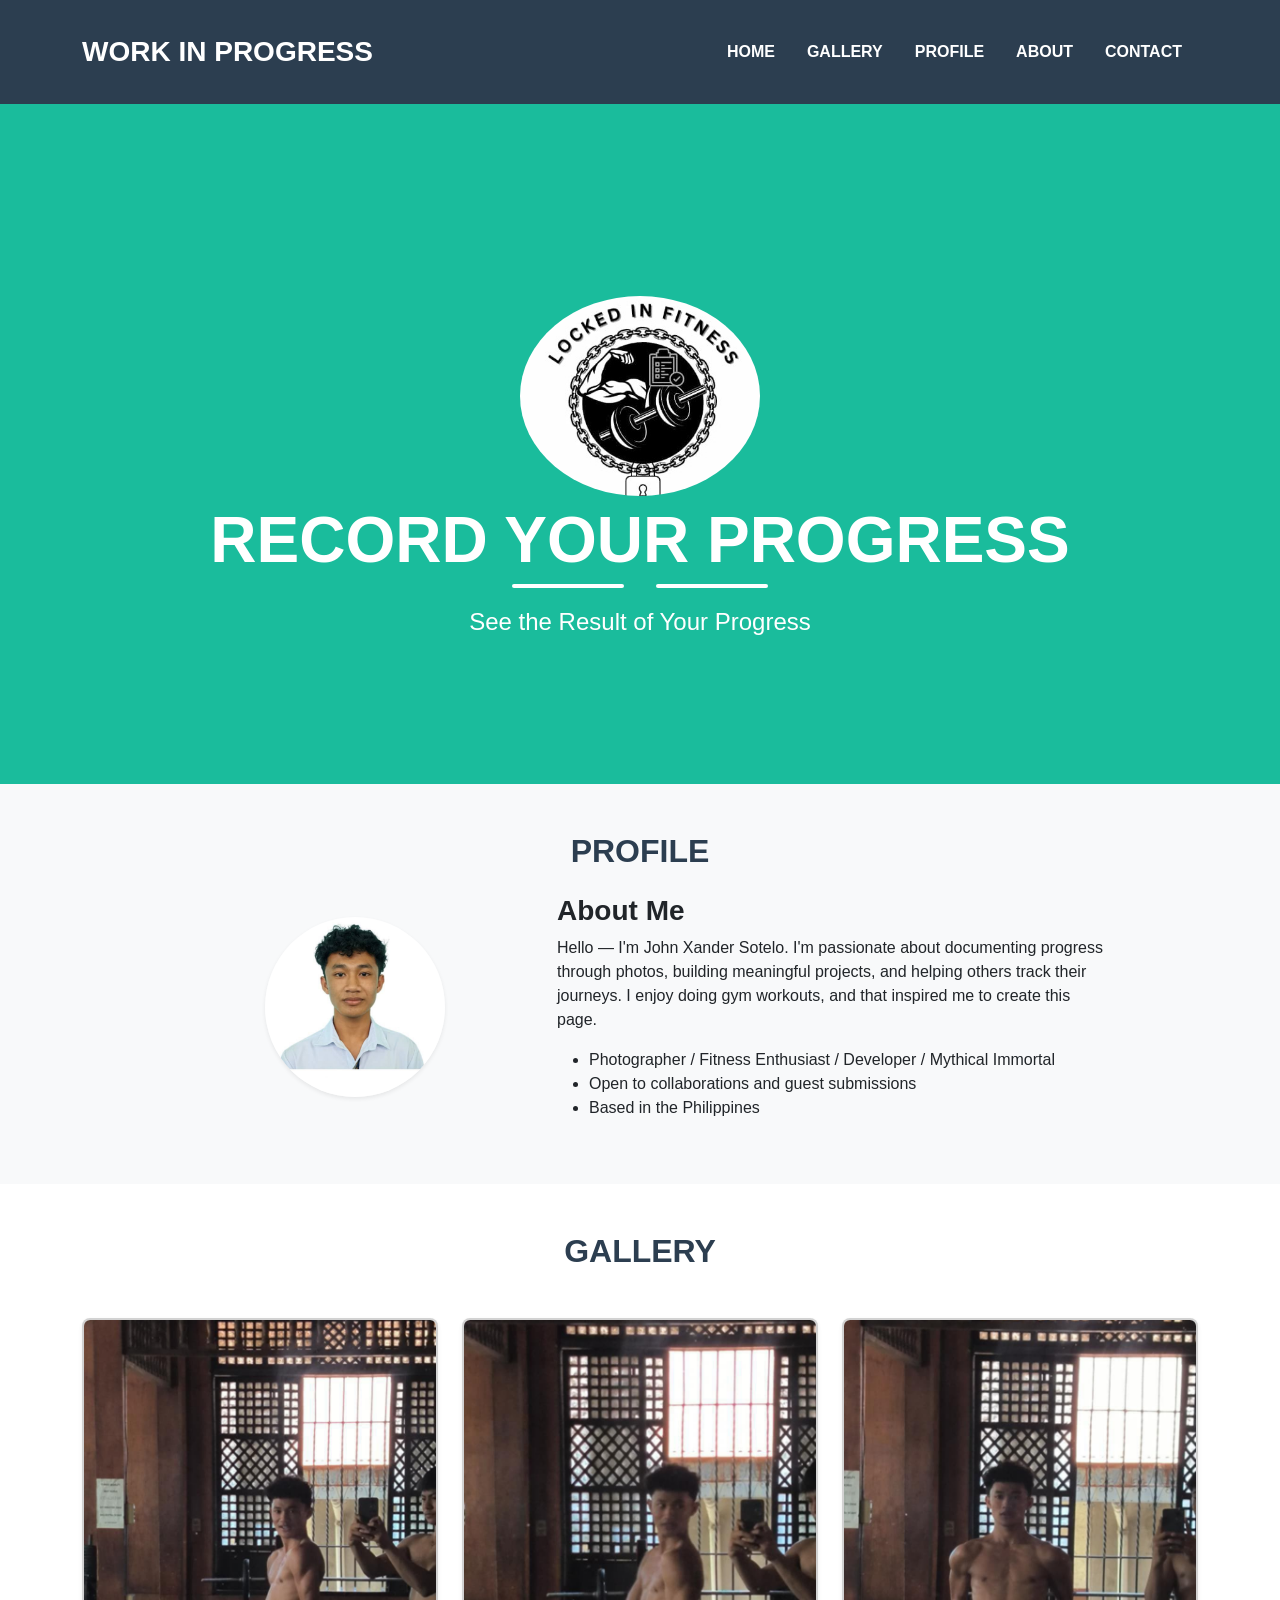
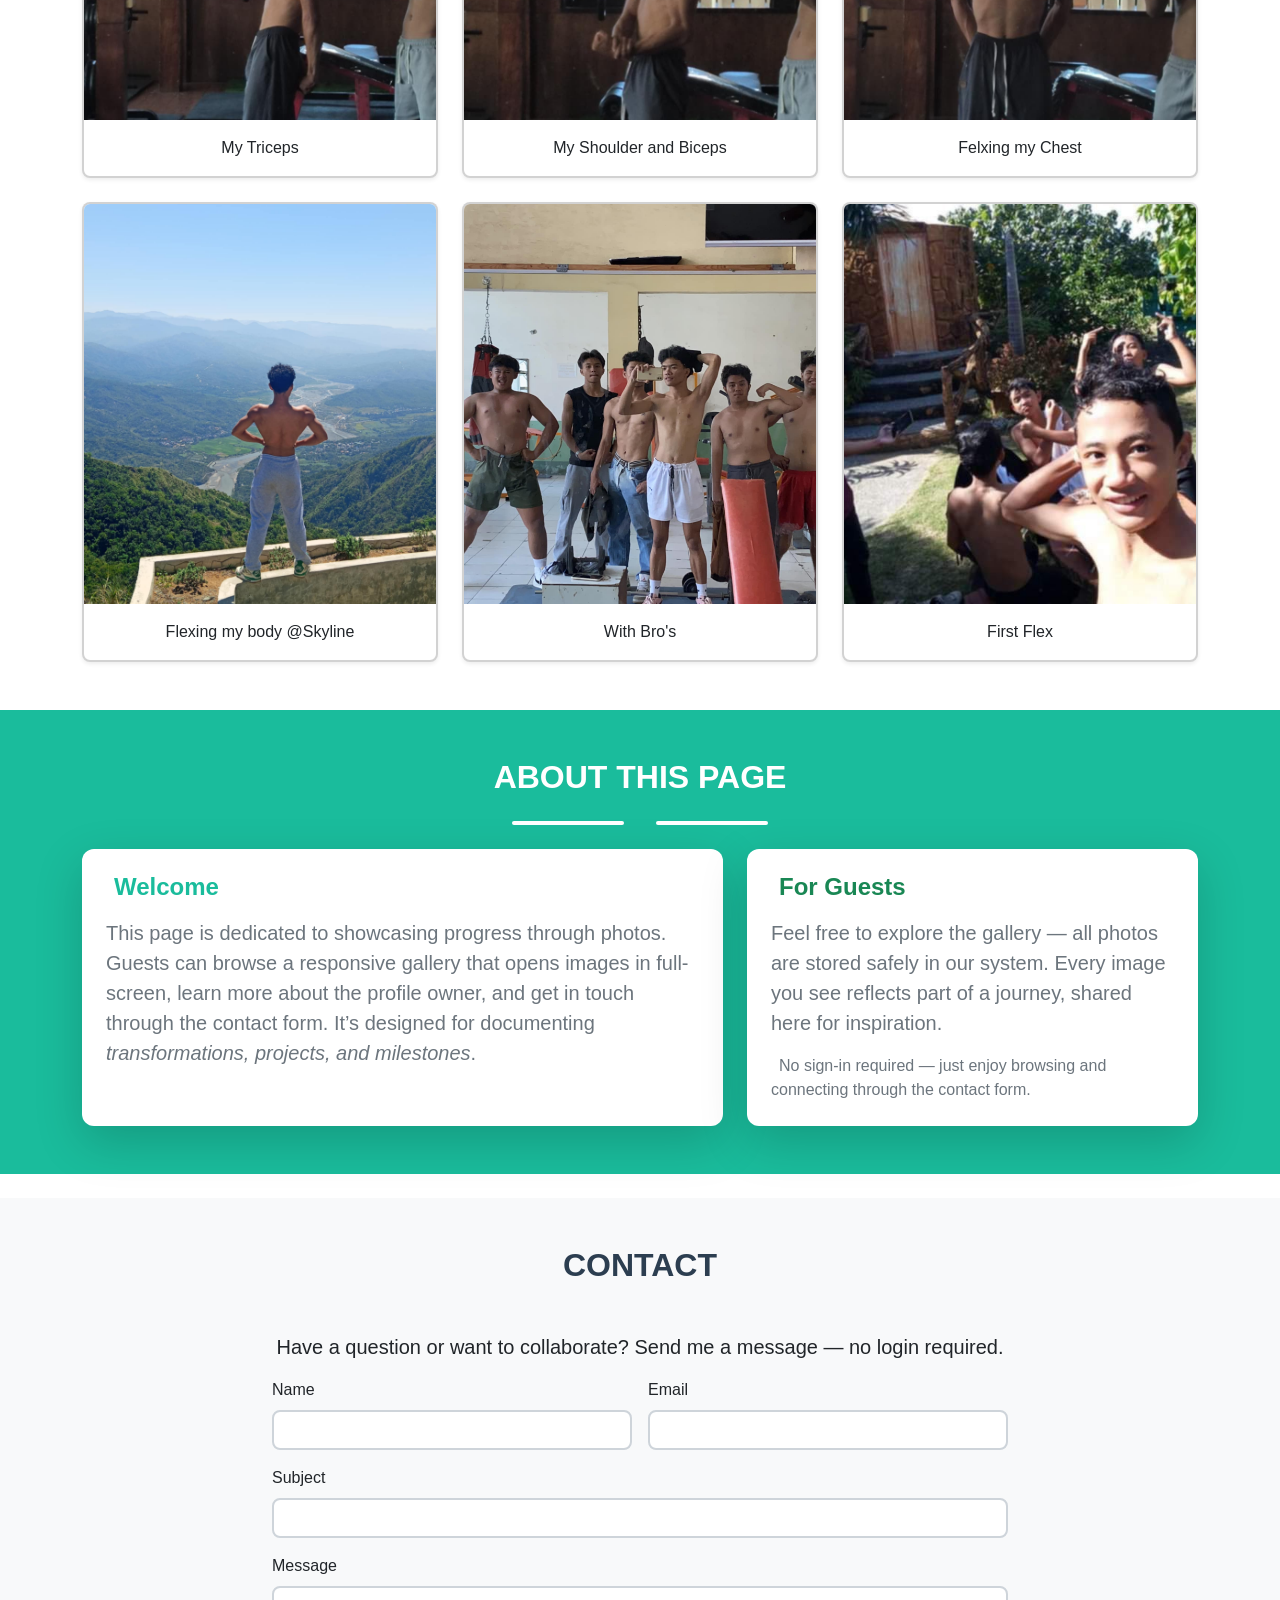
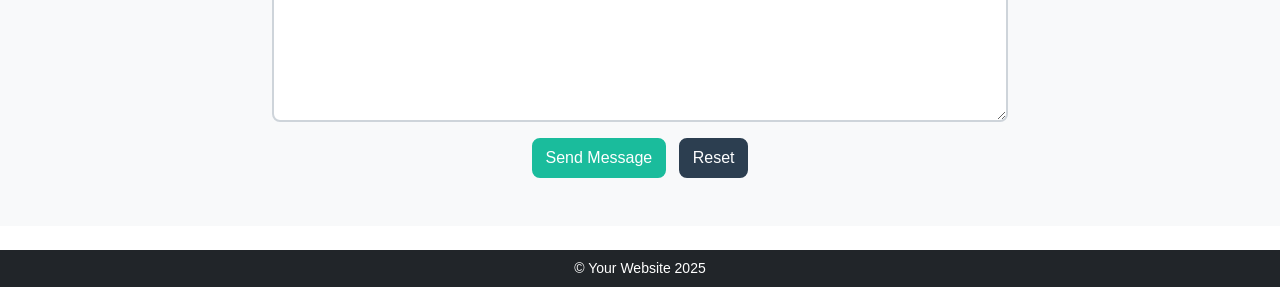
==== index.html @ dc5b706c "Add files via upload" ====
<!DOCTYPE html>
<html lang="en">
<head>
  <meta charset="utf-8" />
  <meta name="viewport" content="width=device-width, initial-scale=1" />
  <title>Freelancer - Home</title>
  
  <style>
    .photo-img {
      height: 400px;      
      object-fit: cover;  
      cursor: pointer;
    }
    .masthead-avatar {
      width: 200px;      
      height: 200px;     
      object-fit: cover; 
      border-radius: 50%; 
    }
    .profile-avatar {
      width: 180px;
      height: 180px;
      object-fit: cover;
      border-radius: 50%;
    }
    .gallery-card { cursor: pointer; }
  </style>

  <!-- Bootstrap 5 CSS -->
  <link href="https://cdn.jsdelivr.net/npm/bootstrap@5.3.3/dist/css/bootstrap.min.css" rel="stylesheet">
  <link href="css/styles.css" rel="stylesheet" />
</head>
<body id="page-top">

  <!-- Navigation -->
  <nav class="navbar navbar-expand-lg bg-secondary text-uppercase fixed-top" id="mainNav">
    <div class="container">
      <a class="navbar-brand" href="#page-top">Work In Progress</a>
      <button class="navbar-toggler text-uppercase font-weight-bold bg-primary text-white rounded" 
              type="button" data-bs-toggle="collapse" data-bs-target="#navbarResponsive" 
              aria-controls="navbarResponsive" aria-expanded="false" aria-label="Toggle navigation">
        Menu
        <i class="fas fa-bars"></i>
      </button>
      <div class="collapse navbar-collapse" id="navbarResponsive">
        <ul class="navbar-nav ms-auto">
          <li class="nav-item"><a class="nav-link py-3 px-0 px-lg-3 rounded" href="#page-top">Home</a></li>
          <li class="nav-item"><a class="nav-link py-3 px-0 px-lg-3 rounded" href="#gallery">Gallery</a></li>
          <li class="nav-item"><a class="nav-link py-3 px-0 px-lg-3 rounded" href="#profile">Profile</a></li>
          <li class="nav-item"><a class="nav-link py-3 px-0 px-lg-3 rounded" href="#about">About</a></li>
          <li class="nav-item"><a class="nav-link py-3 px-0 px-lg-3 rounded" href="#contact">Contact</a></li>

        </ul>
      </div>
    </div>
  </nav>

  <br><br>

  <!-- Masthead -->
  <header class="masthead bg-primary text-white text-center">
    <div class="container d-flex align-items-center flex-column py-5">
      <img class="masthead-avatar mb-3 rounded-circle" src="assets/img/p6.jpg" alt="Profile Image" />
      <h1 class="masthead-heading text-uppercase mb-0">Record Your Progress</h1>
      <div class="divider-custom divider-light my-3">
        <div class="divider-custom-line"></div>
        <div class="divider-custom-icon"><i class="fas fa-star"></i></div>
        <div class="divider-custom-line"></div>
      </div>
      <p class="masthead-subheading font-weight-light mb-0">See the Result of Your Progress</p>
    </div>
  </header>

  <!-- Profile Section -->
  <section id="profile" class="page-section bg-light py-5">
    <div class="container">
      <h2 class="text-center text-uppercase text-secondary mb-4">Profile</h2>
      <div class="row align-items-center justify-content-center">
        <div class="col-md-4 text-center">
          <img src="assets/img/p9.jpg" alt="My Photo" class="profile-avatar shadow-sm mb-3">
        </div>
        <div class="col-md-6">
          <h3>About Me</h3>
          <p>Hello — I'm John Xander Sotelo. I'm passionate about documenting progress through photos, building meaningful projects, and helping others track their journeys. I enjoy doing gym workouts, and that inspired me to create this page.</p>
          <ul>
            <li>Photographer / Fitness Enthusiast / Developer / Mythical Immortal</li>
            <li>Open to collaborations and guest submissions</li>
            <li>Based in the Philippines</li>
          </ul>
        </div>
      </div>
    </div>
  </section>

  <!-- Gallery Section -->
  <section id="gallery" class="page-section bg-white py-5">
    <div class="container">
      <h2 class="text-center text-uppercase text-secondary mb-5">Gallery</h2>
      <div class="row g-4">

        <!-- Gallery items: when clicked they open the modal full-screen -->
        <div class="col-md-4">
          <div class="card shadow-sm gallery-card">
            <img src="assets/img/p1.jpg" class="card-img-top photo-img gallery-img" alt="Photo 1" data-bs-src="assets/img/p1.jpg" data-bs-caption="Photo 1 description">
            <div class="card-body text-center">
              <p class="card-text">My Triceps</p>
            </div>
          </div>
        </div>

        <div class="col-md-4">
          <div class="card shadow-sm gallery-card">
            <img src="assets/img/p2.jpg" class="card-img-top photo-img gallery-img" alt="Photo 2" data-bs-src="assets/img/p2.jpg" data-bs-caption="Photo 2 description">
            <div class="card-body text-center">
              <p class="card-text">My Shoulder and Biceps</p>
            </div>
          </div>
        </div>

        <div class="col-md-4">
          <div class="card shadow-sm gallery-card">
            <img src="assets/img/p3.jpg" class="card-img-top photo-img gallery-img" alt="Photo 3" data-bs-src="assets/img/p3.jpg" data-bs-caption="Photo 3 description">
            <div class="card-body text-center">
              <p class="card-text">Felxing my Chest</p>
            </div>
          </div>
        </div>

        <!-- extra placeholders (optional) -->
        <div class="col-md-4">
          <div class="card shadow-sm gallery-card">
            <img src="assets/img/p7.jpg" class="card-img-top photo-img gallery-img" alt="Photo 4" data-bs-src="assets/img/p4.jpg" data-bs-caption="Photo 4 description">
            <div class="card-body text-center">
              <p class="card-text">Flexing my body @Skyline</p>
            </div>
          </div>
        </div>

        <div class="col-md-4">
          <div class="card shadow-sm gallery-card">
            <img src="assets/img/p10.jpg" class="card-img-top photo-img gallery-img" alt="Photo 5" data-bs-src="assets/img/p5.jpg" data-bs-caption="Photo 5 description">
            <div class="card-body text-center">
              <p class="card-text">With Bro's</p>
            </div>
          </div>
        </div>

        <div class="col-md-4">
          <div class="card shadow-sm gallery-card">
            <img src="assets/img/p11.jpg" class="card-img-top photo-img gallery-img" alt="Photo 6" data-bs-src="assets/img/p6.jpg" data-bs-caption="Photo 6 description">
            <div class="card-body text-center">
              <p class="card-text">First Flex</p>
            </div>
          </div>
        </div>

      </div>
    </div>
  </section>

  <!-- Fullscreen Modal for gallery images -->
  <div class="modal fade" id="photoModal" tabindex="-1" aria-hidden="true">
    <div class="modal-dialog modal-fullscreen">
      <div class="modal-content bg-dark text-white border-0">
        <div class="modal-body p-0 d-flex justify-content-center align-items-center position-relative">
          <button type="button" class="btn-close btn-close-white position-absolute top-0 end-0 m-3" data-bs-dismiss="modal" aria-label="Close"></button>
          <img id="modalImage" src="" class="img-fluid" alt="Full image" style="max-height:95vh;">
          <div id="modalCaption" class="position-absolute bottom-0 start-0 p-3">
            <small></small>
          </div>
        </div>
      </div>
    </div>
  </div>

  <!-- About Section (about the page) -->
  <section id="about" class="page-section bg-primary text-white mb-0 py-5">
  <div class="container">
    <!-- Section Heading -->
    <h2 class="text-center text-uppercase text-white">About This Page</h2>
    <div class="divider-custom divider-light my-4">
      <div class="divider-custom-line"></div>
      <div class="divider-custom-icon"><i class="fas fa-star"></i></div>
      <div class="divider-custom-line"></div>
    </div>

    <!-- Content Row -->
    <div class="row g-4">
      <!-- Overview Card -->
      <div class="col-lg-7">
        <div class="card shadow-lg border-0 rounded-3 h-100 text-dark">
          <div class="card-body p-4">
            <h4 class="card-title text-primary mb-3">
              <i class="fas fa-info-circle me-2"></i> Welcome
            </h4>
            <p class="lead text-muted">
              This page is dedicated to <strong>showcasing progress</strong> through photos. 
              Guests can browse a responsive gallery that opens images in full-screen, 
              learn more about the profile owner, and get in touch through the contact form. 
              It’s designed for documenting <em>transformations, projects, and milestones</em>.
            </p>
          </div>
        </div>
      </div>

      <!-- Guest Info Card -->
      <div class="col-lg-5">
        <div class="card shadow-lg border-0 rounded-3 h-100 text-dark">
          <div class="card-body p-4">
            <h4 class="card-title text-success mb-3">
              <i class="fas fa-users me-2"></i> For Guests
            </h4>
            <p class="lead text-muted">
              Feel free to explore the gallery — all photos are stored safely in our system. 
              Every image you see reflects part of a journey, shared here for inspiration. 
            </p>
            <p class="text-muted mb-0">
              <i class="fas fa-handshake text-warning me-2"></i> 
              No sign-in required — just enjoy browsing and connecting through the contact form.
            </p>
          </div>
        </div>
      </div>
    </div>
  </div>
</section>


  <br>

  <!-- Contact Section -->
  <section id="contact" class="page-section bg-light py-5">
    <div class="container">
      <h2 class="text-center text-uppercase text-secondary mb-5">Contact</h2>
      <div class="row justify-content-center">
        <div class="col-lg-8">
          <p class="lead text-center">Have a question or want to collaborate? Send me a message — no login required.</p>

          <!-- Contact form (guest) -->
          <form id="contactForm" novalidate>
            <div class="row g-3">
              <div class="col-md-6">
                <label for="name" class="form-label">Name</label>
                <input type="text" class="form-control" id="name" required>
                <div class="invalid-feedback">Please enter your name.</div>
              </div>
              <div class="col-md-6">
                <label for="email" class="form-label">Email</label>
                <input type="email" class="form-control" id="email" required>
                <div class="invalid-feedback">Please enter a valid email.</div>
              </div>
              <div class="col-12">
                <label for="subject" class="form-label">Subject</label>
                <input type="text" class="form-control" id="subject" required>
                <div class="invalid-feedback">Please enter a subject.</div>
              </div>
              <div class="col-12">
                <label for="message" class="form-label">Message</label>
                <textarea class="form-control" id="message" rows="5" required></textarea>
                <div class="invalid-feedback">Please enter your message.</div>
              </div>
              <div class="col-12 text-center">
                <button class="btn btn-primary" type="submit">Send Message</button>
                <button class="btn btn-secondary ms-2" type="reset">Reset</button>
              </div>
            </div>
          </form>

          <div id="contactAlert" class="alert alert-success mt-4 d-none" role="alert">
            Thank you! Your message has been received.
          </div>

        </div>
      </div>
    </div>
  </section>

  <br>
  <!-- Footer -->
  <footer class="footer text-center bg-dark text-white py-2">
    <div class="container">
      <p class="mb-0" style="font-size: 14px;">© Your Website 2025</p>
    </div>
  </footer>

  <!-- Bootstrap JS -->
  <script src="https://cdn.jsdelivr.net/npm/bootstrap@5.3.3/dist/js/bootstrap.bundle.min.js"></script>

  <script>
    // Gallery modal: when an image is clicked, set the modal image and caption then show modal
    document.querySelectorAll('.gallery-img').forEach(img => {
      img.addEventListener('click', (e) => {
        const src = e.currentTarget.dataset.bsSrc || e.currentTarget.src;
        const caption = e.currentTarget.dataset.bsCaption || e.currentTarget.alt || '';
        const modalImage = document.getElementById('modalImage');
        const modalCaption = document.getElementById('modalCaption');
        modalImage.src = src;
        modalCaption.innerHTML = '<small>' + caption + '</small>';
        const modalEl = document.getElementById('photoModal');
        const modal = bootstrap.Modal.getOrCreateInstance(modalEl);
        modal.show();
      });
    });

    // Contact form: client-side validation + fake submit (replace with real endpoint if you have one)
    (function() {
      const form = document.getElementById('contactForm');
      const alertBox = document.getElementById('contactAlert');

      form.addEventListener('submit', function(e) {
        e.preventDefault();
        if (!form.checkValidity()) {
          form.classList.add('was-validated');
          return;
        }

        // Here you would normally send the form to your server (fetch/XHR) or a third-party form service.
        // For now we'll just show a success message and reset the form.
        alertBox.classList.remove('d-none');
        alertBox.textContent = 'Thank you! Your message has been received. I will get back to you soon.';
        form.reset();
        form.classList.remove('was-validated');
      }, false);
    })();
  </script>

</body>
</html>
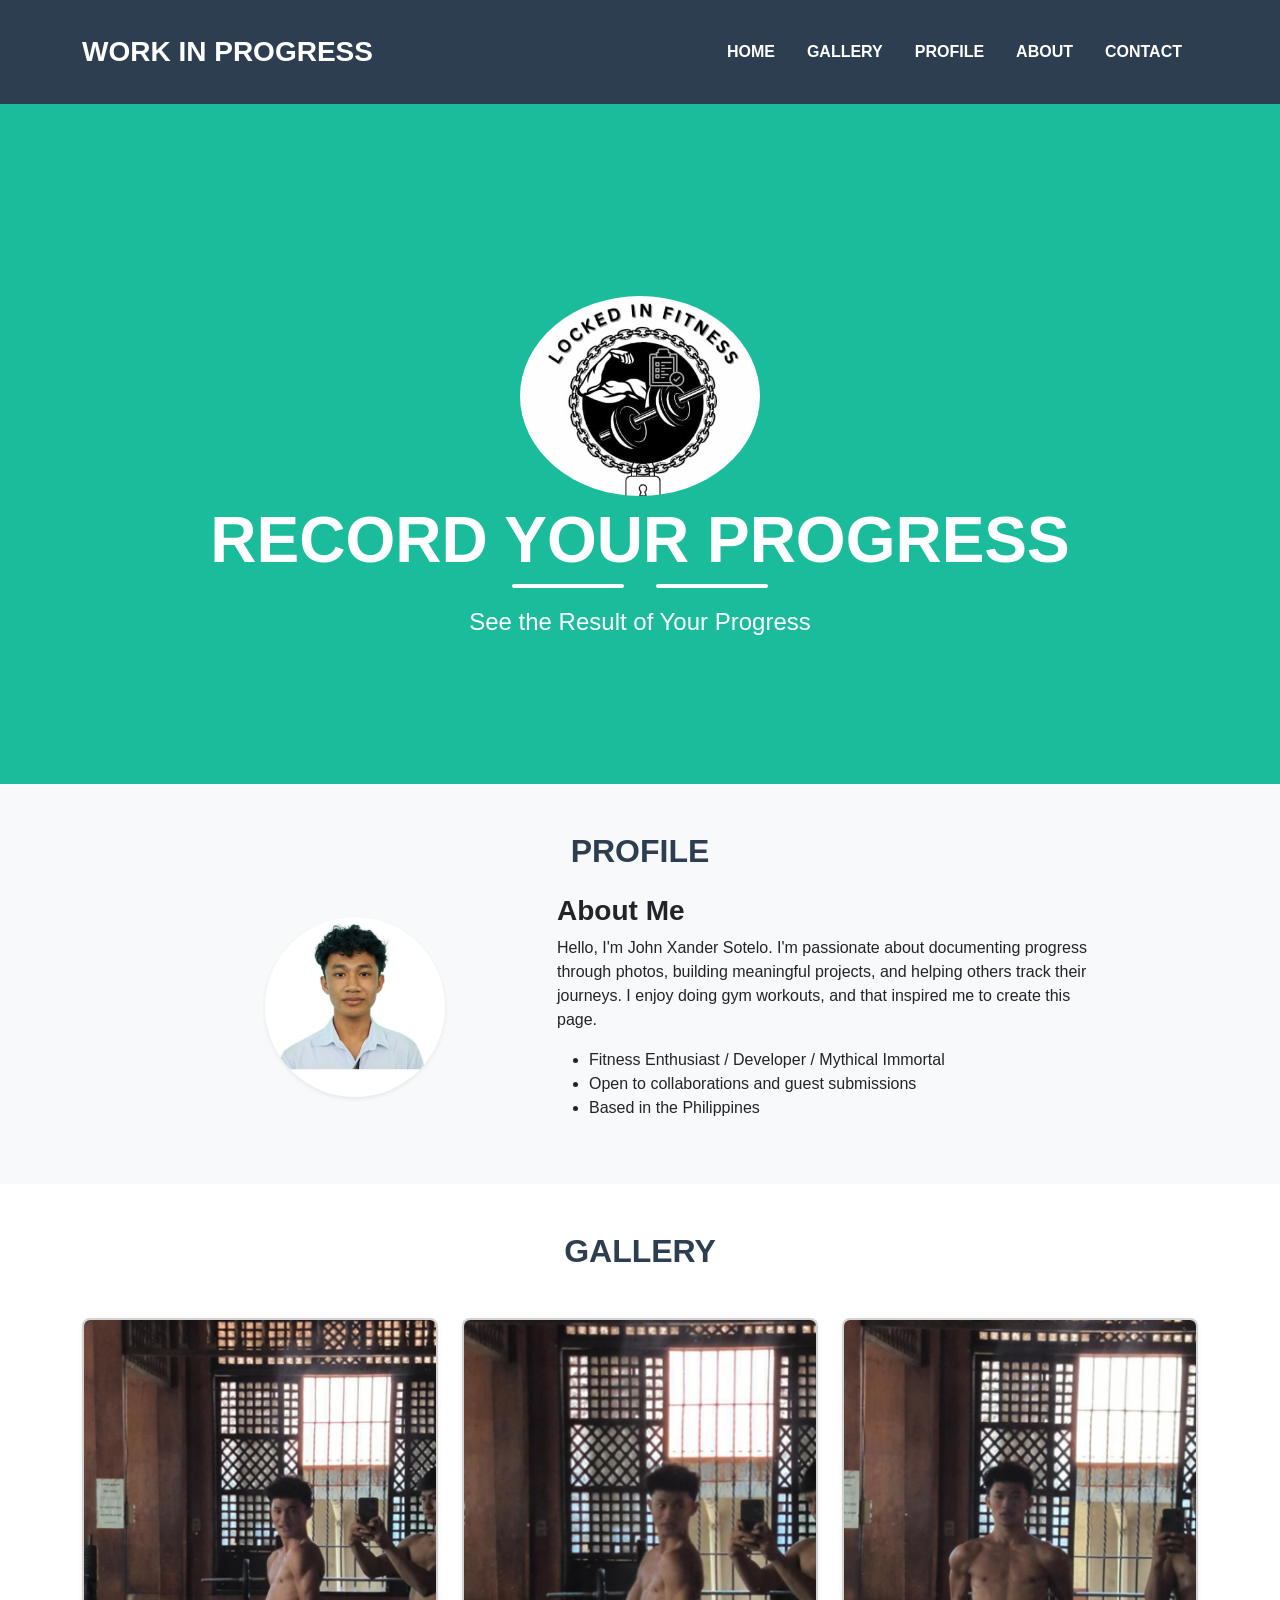
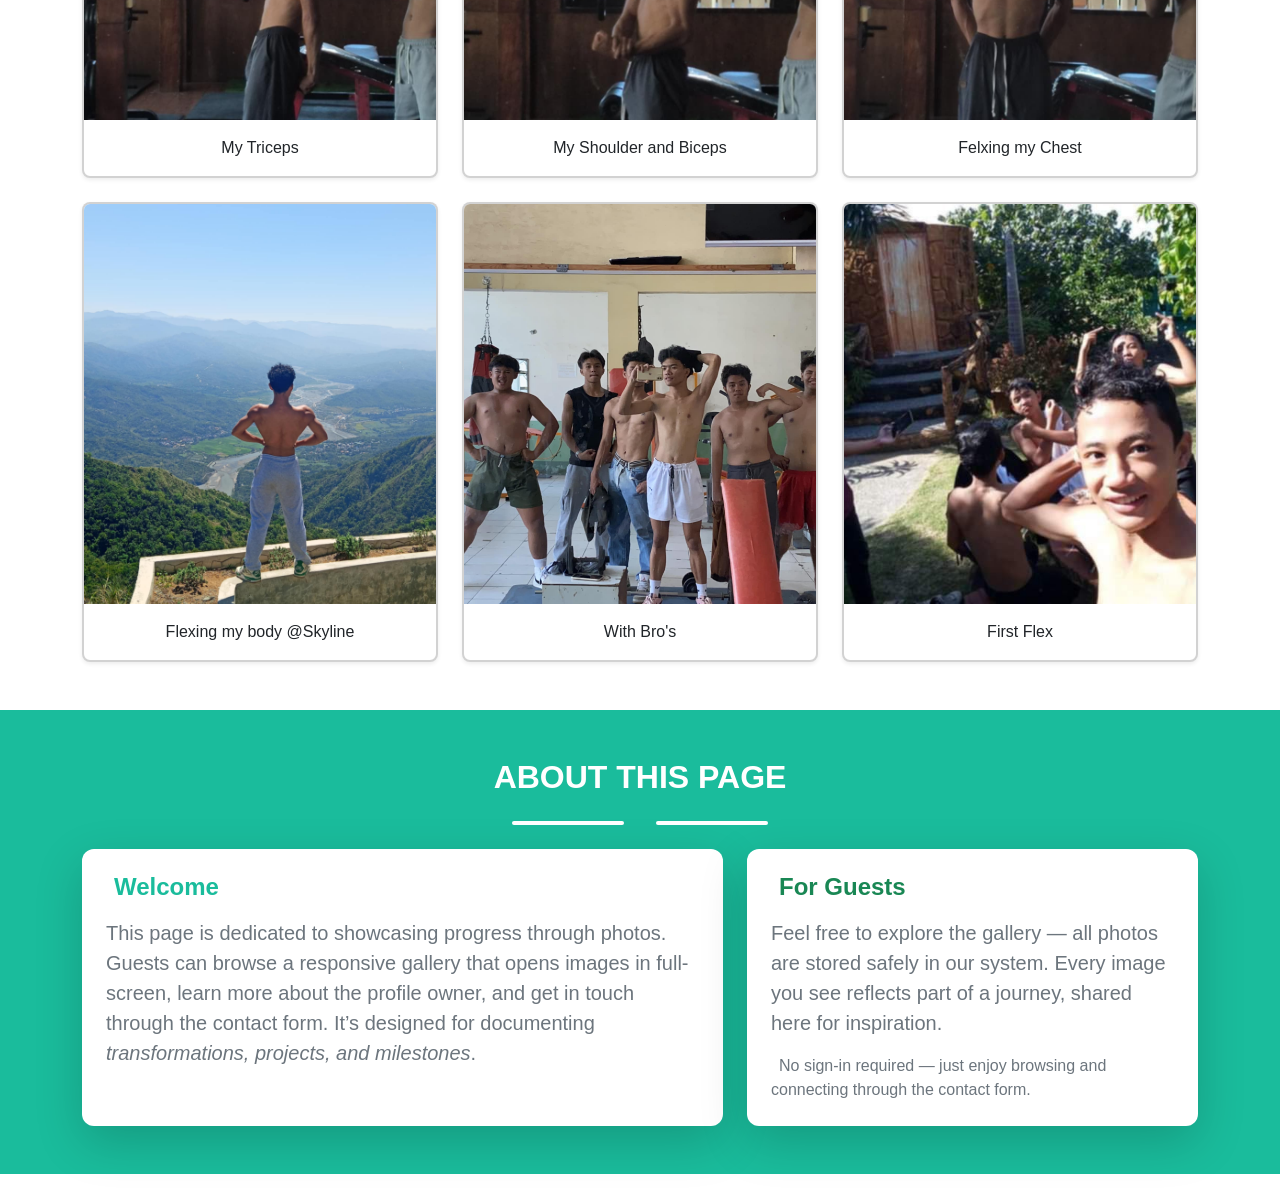
==== commit c237dd60: "Update index.html" ====
--- a/index.html
+++ b/index.html
@@ -81,9 +81,9 @@
         </div>
         <div class="col-md-6">
           <h3>About Me</h3>
-          <p>Hello — I'm John Xander Sotelo. I'm passionate about documenting progress through photos, building meaningful projects, and helping others track their journeys. I enjoy doing gym workouts, and that inspired me to create this page.</p>
+          <p>Hello, I'm John Xander Sotelo. I'm passionate about documenting progress through photos, building meaningful projects, and helping others track their journeys. I enjoy doing gym workouts, and that inspired me to create this page.</p>
           <ul>
-            <li>Photographer / Fitness Enthusiast / Developer / Mythical Immortal</li>
+            <li>Fitness Enthusiast / Developer / Mythical Immortal</li>
             <li>Open to collaborations and guest submissions</li>
             <li>Based in the Philippines</li>
           </ul>
@@ -229,100 +229,7 @@
   <br>
 
   <!-- Contact Section -->
-  <section id="contact" class="page-section bg-light py-5">
-    <div class="container">
-      <h2 class="text-center text-uppercase text-secondary mb-5">Contact</h2>
-      <div class="row justify-content-center">
-        <div class="col-lg-8">
-          <p class="lead text-center">Have a question or want to collaborate? Send me a message — no login required.</p>
-
-          <!-- Contact form (guest) -->
-          <form id="contactForm" novalidate>
-            <div class="row g-3">
-              <div class="col-md-6">
-                <label for="name" class="form-label">Name</label>
-                <input type="text" class="form-control" id="name" required>
-                <div class="invalid-feedback">Please enter your name.</div>
-              </div>
-              <div class="col-md-6">
-                <label for="email" class="form-label">Email</label>
-                <input type="email" class="form-control" id="email" required>
-                <div class="invalid-feedback">Please enter a valid email.</div>
-              </div>
-              <div class="col-12">
-                <label for="subject" class="form-label">Subject</label>
-                <input type="text" class="form-control" id="subject" required>
-                <div class="invalid-feedback">Please enter a subject.</div>
-              </div>
-              <div class="col-12">
-                <label for="message" class="form-label">Message</label>
-                <textarea class="form-control" id="message" rows="5" required></textarea>
-                <div class="invalid-feedback">Please enter your message.</div>
-              </div>
-              <div class="col-12 text-center">
-                <button class="btn btn-primary" type="submit">Send Message</button>
-                <button class="btn btn-secondary ms-2" type="reset">Reset</button>
-              </div>
-            </div>
-          </form>
-
-          <div id="contactAlert" class="alert alert-success mt-4 d-none" role="alert">
-            Thank you! Your message has been received.
-          </div>
-
-        </div>
-      </div>
-    </div>
-  </section>
-
-  <br>
-  <!-- Footer -->
-  <footer class="footer text-center bg-dark text-white py-2">
-    <div class="container">
-      <p class="mb-0" style="font-size: 14px;">© Your Website 2025</p>
-    </div>
-  </footer>
-
-  <!-- Bootstrap JS -->
-  <script src="https://cdn.jsdelivr.net/npm/bootstrap@5.3.3/dist/js/bootstrap.bundle.min.js"></script>
-
-  <script>
-    // Gallery modal: when an image is clicked, set the modal image and caption then show modal
-    document.querySelectorAll('.gallery-img').forEach(img => {
-      img.addEventListener('click', (e) => {
-        const src = e.currentTarget.dataset.bsSrc || e.currentTarget.src;
-        const caption = e.currentTarget.dataset.bsCaption || e.currentTarget.alt || '';
-        const modalImage = document.getElementById('modalImage');
-        const modalCaption = document.getElementById('modalCaption');
-        modalImage.src = src;
-        modalCaption.innerHTML = '<small>' + caption + '</small>';
-        const modalEl = document.getElementById('photoModal');
-        const modal = bootstrap.Modal.getOrCreateInstance(modalEl);
-        modal.show();
-      });
-    });
-
-    // Contact form: client-side validation + fake submit (replace with real endpoint if you have one)
-    (function() {
-      const form = document.getElementById('contactForm');
-      const alertBox = document.getElementById('contactAlert');
-
-      form.addEventListener('submit', function(e) {
-        e.preventDefault();
-        if (!form.checkValidity()) {
-          form.classList.add('was-validated');
-          return;
-        }
-
-        // Here you would normally send the form to your server (fetch/XHR) or a third-party form service.
-        // For now we'll just show a success message and reset the form.
-        alertBox.classList.remove('d-none');
-        alertBox.textContent = 'Thank you! Your message has been received. I will get back to you soon.';
-        form.reset();
-        form.classList.remove('was-validated');
-      }, false);
-    })();
-  </script>
+ 
 
 </body>
 </html>
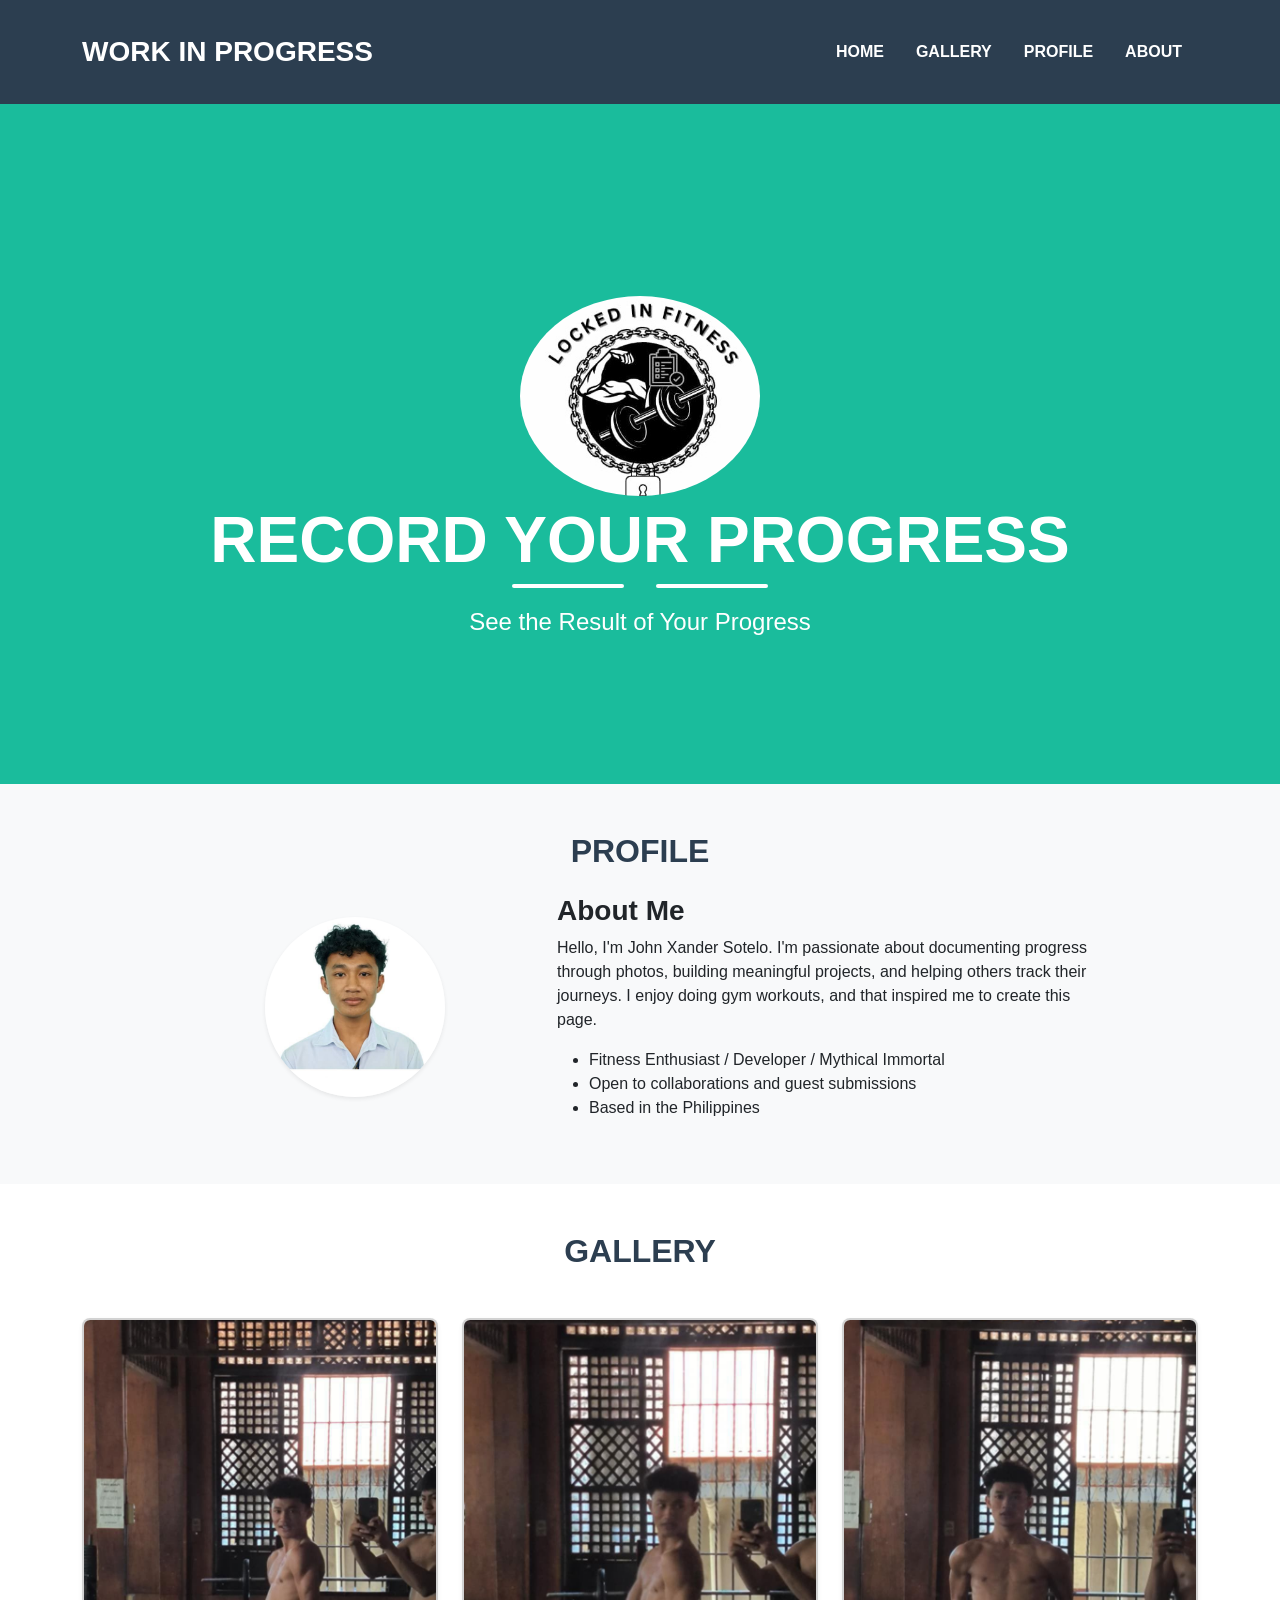
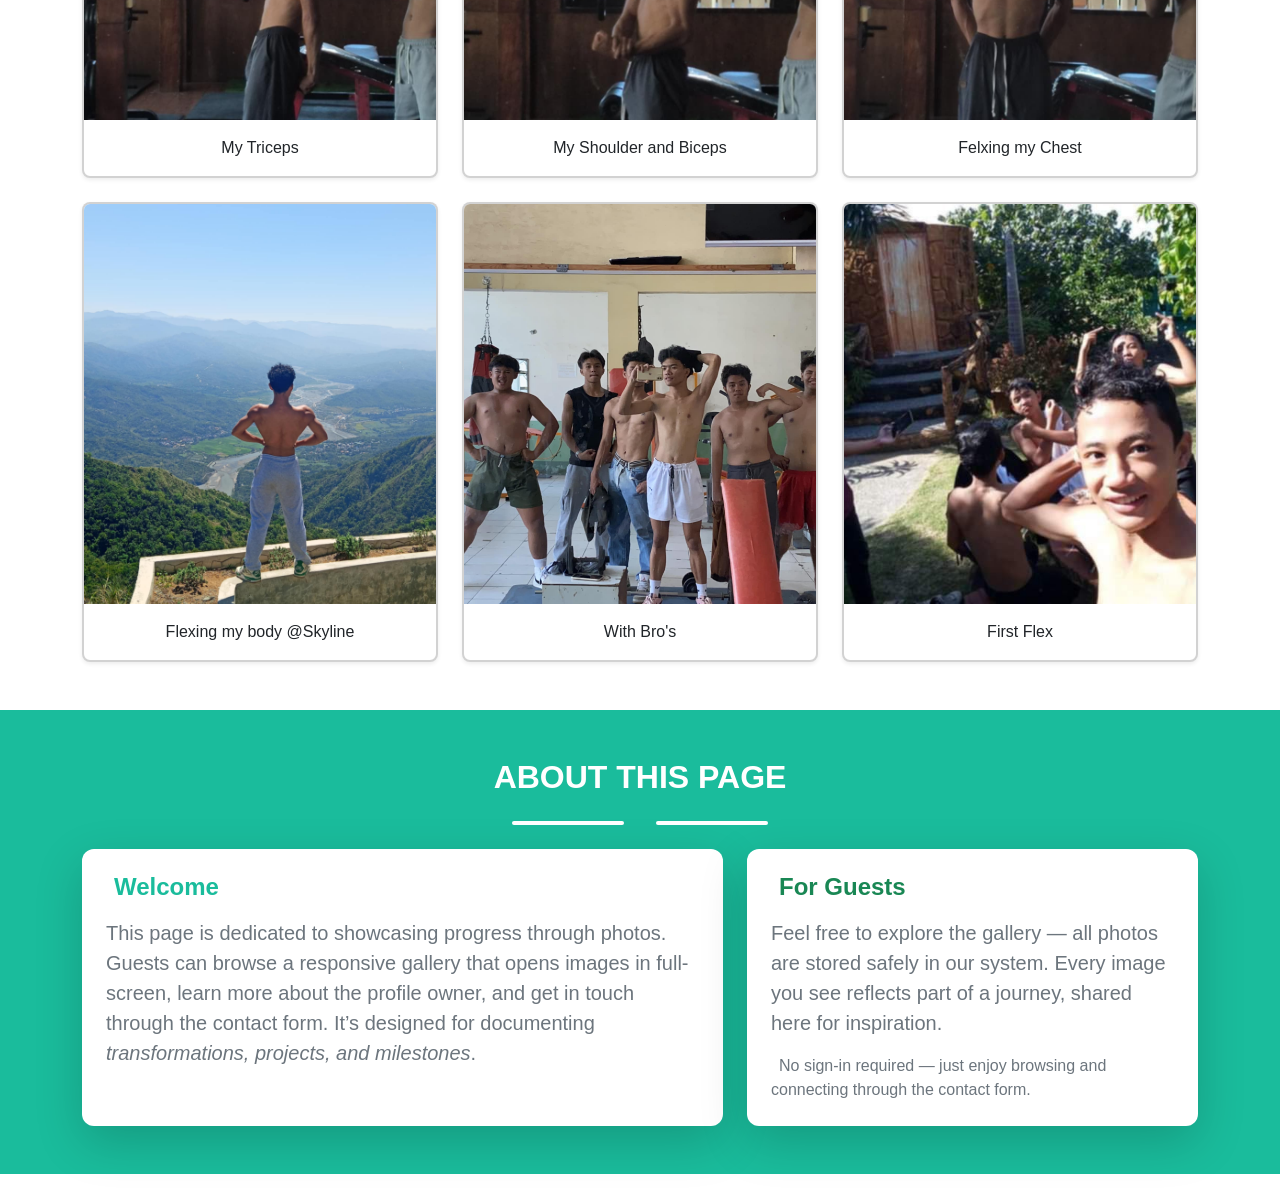
==== commit 006b917f: "Update index.html" ====
--- a/index.html
+++ b/index.html
@@ -48,7 +48,7 @@
           <li class="nav-item"><a class="nav-link py-3 px-0 px-lg-3 rounded" href="#gallery">Gallery</a></li>
           <li class="nav-item"><a class="nav-link py-3 px-0 px-lg-3 rounded" href="#profile">Profile</a></li>
           <li class="nav-item"><a class="nav-link py-3 px-0 px-lg-3 rounded" href="#about">About</a></li>
-          <li class="nav-item"><a class="nav-link py-3 px-0 px-lg-3 rounded" href="#contact">Contact</a></li>
+         
 
         </ul>
       </div>
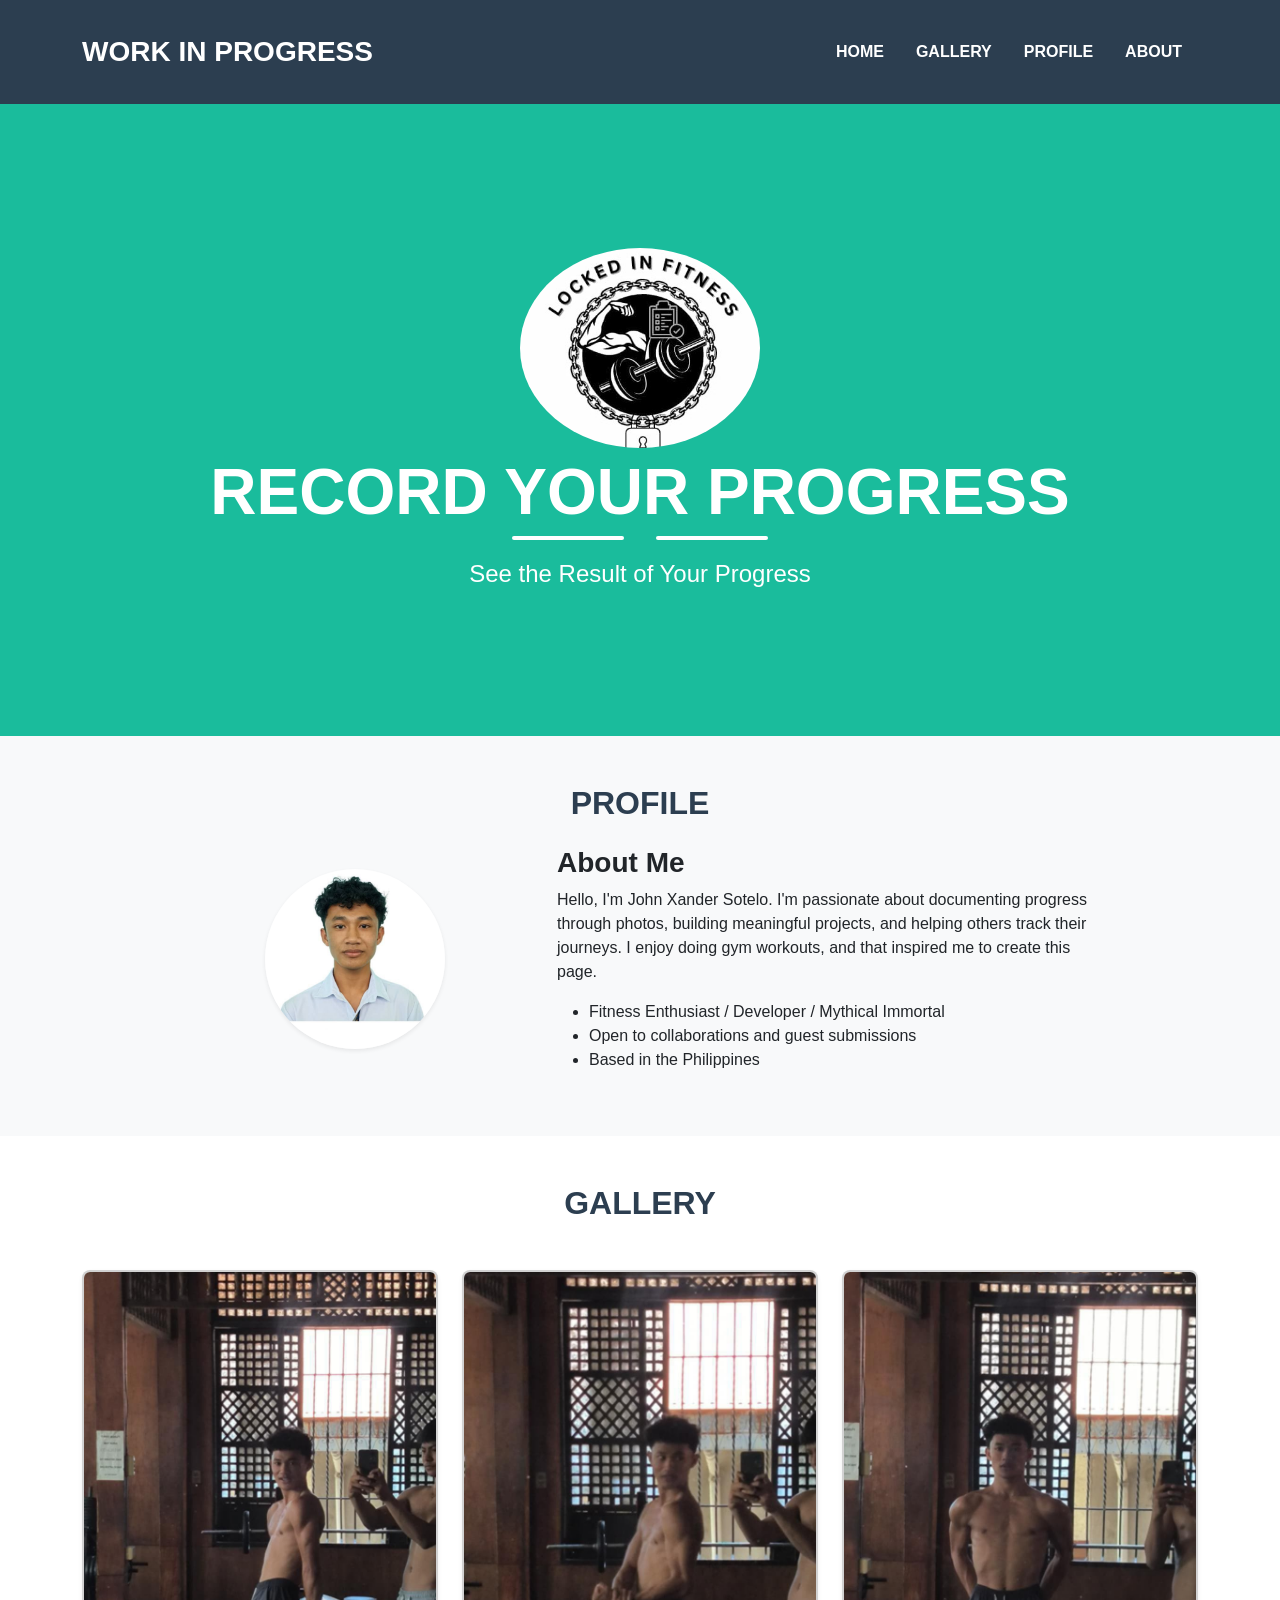
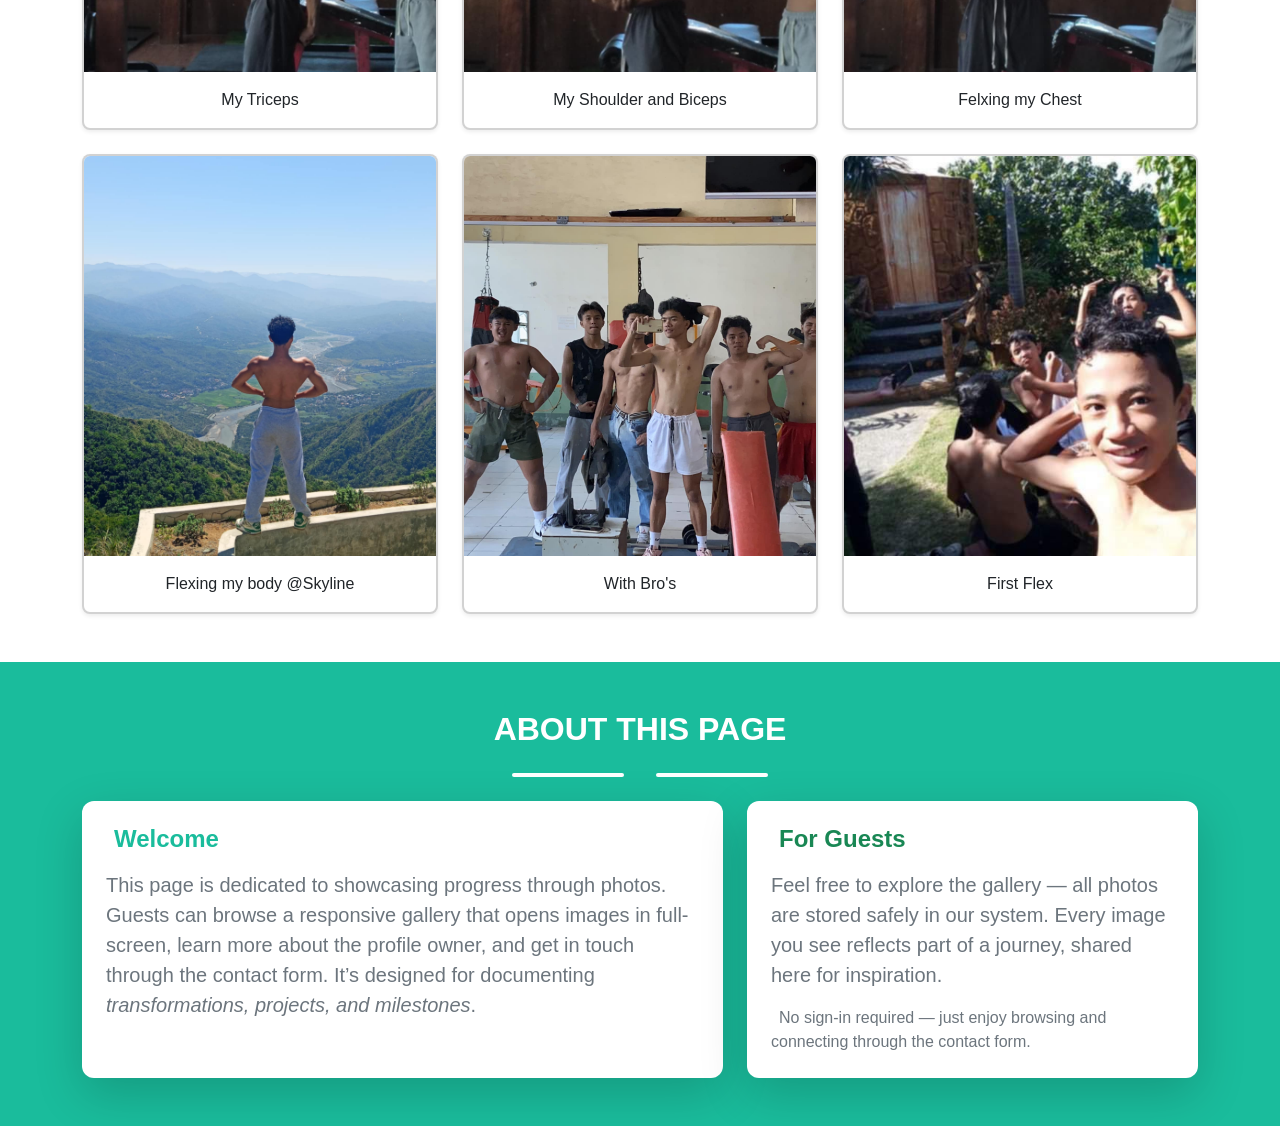
==== commit 55bf3d37: "Update index.html" ====
--- a/index.html
+++ b/index.html
@@ -3,19 +3,19 @@
 <head>
   <meta charset="utf-8" />
   <meta name="viewport" content="width=device-width, initial-scale=1" />
-  <title>Freelancer - Home</title>
-  
+  <title>My Progress - Home</title>
+
   <style>
     .photo-img {
-      height: 400px;      
-      object-fit: cover;  
+      height: 400px;
+      object-fit: cover;
       cursor: pointer;
     }
     .masthead-avatar {
-      width: 200px;      
-      height: 200px;     
-      object-fit: cover; 
-      border-radius: 50%; 
+      width: 200px;
+      height: 200px;
+      object-fit: cover;
+      border-radius: 50%;
     }
     .profile-avatar {
       width: 180px;
@@ -23,7 +23,9 @@
       object-fit: cover;
       border-radius: 50%;
     }
-    .gallery-card { cursor: pointer; }
+    .gallery-card {
+      cursor: pointer;
+    }
   </style>
 
   <!-- Bootstrap 5 CSS -->
@@ -36,9 +38,9 @@
   <nav class="navbar navbar-expand-lg bg-secondary text-uppercase fixed-top" id="mainNav">
     <div class="container">
       <a class="navbar-brand" href="#page-top">Work In Progress</a>
-      <button class="navbar-toggler text-uppercase font-weight-bold bg-primary text-white rounded" 
-              type="button" data-bs-toggle="collapse" data-bs-target="#navbarResponsive" 
-              aria-controls="navbarResponsive" aria-expanded="false" aria-label="Toggle navigation">
+      <button class="navbar-toggler text-uppercase font-weight-bold bg-primary text-white rounded"
+               type="button" data-bs-toggle="collapse" data-bs-target="#navbarResponsive"
+               aria-controls="navbarResponsive" aria-expanded="false" aria-label="Toggle navigation">
         Menu
         <i class="fas fa-bars"></i>
       </button>
@@ -48,14 +50,10 @@
           <li class="nav-item"><a class="nav-link py-3 px-0 px-lg-3 rounded" href="#gallery">Gallery</a></li>
           <li class="nav-item"><a class="nav-link py-3 px-0 px-lg-3 rounded" href="#profile">Profile</a></li>
           <li class="nav-item"><a class="nav-link py-3 px-0 px-lg-3 rounded" href="#about">About</a></li>
-         
-
         </ul>
       </div>
     </div>
   </nav>
-
-  <br><br>
 
   <!-- Masthead -->
   <header class="masthead bg-primary text-white text-center">
@@ -97,8 +95,6 @@
     <div class="container">
       <h2 class="text-center text-uppercase text-secondary mb-5">Gallery</h2>
       <div class="row g-4">
-
-        <!-- Gallery items: when clicked they open the modal full-screen -->
         <div class="col-md-4">
           <div class="card shadow-sm gallery-card">
             <img src="assets/img/p1.jpg" class="card-img-top photo-img gallery-img" alt="Photo 1" data-bs-src="assets/img/p1.jpg" data-bs-caption="Photo 1 description">
@@ -107,7 +103,6 @@
             </div>
           </div>
         </div>
-
         <div class="col-md-4">
           <div class="card shadow-sm gallery-card">
             <img src="assets/img/p2.jpg" class="card-img-top photo-img gallery-img" alt="Photo 2" data-bs-src="assets/img/p2.jpg" data-bs-caption="Photo 2 description">
@@ -116,7 +111,6 @@
             </div>
           </div>
         </div>
-
         <div class="col-md-4">
           <div class="card shadow-sm gallery-card">
             <img src="assets/img/p3.jpg" class="card-img-top photo-img gallery-img" alt="Photo 3" data-bs-src="assets/img/p3.jpg" data-bs-caption="Photo 3 description">
@@ -125,8 +119,6 @@
             </div>
           </div>
         </div>
-
-        <!-- extra placeholders (optional) -->
         <div class="col-md-4">
           <div class="card shadow-sm gallery-card">
             <img src="assets/img/p7.jpg" class="card-img-top photo-img gallery-img" alt="Photo 4" data-bs-src="assets/img/p4.jpg" data-bs-caption="Photo 4 description">
@@ -135,7 +127,6 @@
             </div>
           </div>
         </div>
-
         <div class="col-md-4">
           <div class="card shadow-sm gallery-card">
             <img src="assets/img/p10.jpg" class="card-img-top photo-img gallery-img" alt="Photo 5" data-bs-src="assets/img/p5.jpg" data-bs-caption="Photo 5 description">
@@ -144,7 +135,6 @@
             </div>
           </div>
         </div>
-
         <div class="col-md-4">
           <div class="card shadow-sm gallery-card">
             <img src="assets/img/p11.jpg" class="card-img-top photo-img gallery-img" alt="Photo 6" data-bs-src="assets/img/p6.jpg" data-bs-caption="Photo 6 description">
@@ -153,12 +143,11 @@
             </div>
           </div>
         </div>
-
       </div>
     </div>
   </section>
 
-  <!-- Fullscreen Modal for gallery images -->
+  <!-- Fullscreen Modal -->
   <div class="modal fade" id="photoModal" tabindex="-1" aria-hidden="true">
     <div class="modal-dialog modal-fullscreen">
       <div class="modal-content bg-dark text-white border-0">
@@ -173,63 +162,65 @@
     </div>
   </div>
 
-  <!-- About Section (about the page) -->
+  <!-- About Section -->
   <section id="about" class="page-section bg-primary text-white mb-0 py-5">
-  <div class="container">
-    <!-- Section Heading -->
-    <h2 class="text-center text-uppercase text-white">About This Page</h2>
-    <div class="divider-custom divider-light my-4">
-      <div class="divider-custom-line"></div>
-      <div class="divider-custom-icon"><i class="fas fa-star"></i></div>
-      <div class="divider-custom-line"></div>
-    </div>
-
-    <!-- Content Row -->
-    <div class="row g-4">
-      <!-- Overview Card -->
-      <div class="col-lg-7">
-        <div class="card shadow-lg border-0 rounded-3 h-100 text-dark">
-          <div class="card-body p-4">
-            <h4 class="card-title text-primary mb-3">
-              <i class="fas fa-info-circle me-2"></i> Welcome
-            </h4>
-            <p class="lead text-muted">
-              This page is dedicated to <strong>showcasing progress</strong> through photos. 
-              Guests can browse a responsive gallery that opens images in full-screen, 
-              learn more about the profile owner, and get in touch through the contact form. 
-              It’s designed for documenting <em>transformations, projects, and milestones</em>.
-            </p>
-          </div>
-        </div>
-      </div>
-
-      <!-- Guest Info Card -->
-      <div class="col-lg-5">
-        <div class="card shadow-lg border-0 rounded-3 h-100 text-dark">
-          <div class="card-body p-4">
-            <h4 class="card-title text-success mb-3">
-              <i class="fas fa-users me-2"></i> For Guests
-            </h4>
-            <p class="lead text-muted">
-              Feel free to explore the gallery — all photos are stored safely in our system. 
-              Every image you see reflects part of a journey, shared here for inspiration. 
-            </p>
-            <p class="text-muted mb-0">
-              <i class="fas fa-handshake text-warning me-2"></i> 
-              No sign-in required — just enjoy browsing and connecting through the contact form.
-            </p>
-          </div>
-        </div>
-      </div>
-    </div>
-  </div>
-</section>
-
-
-  <br>
-
-  <!-- Contact Section -->
- 
-
+    <div class="container">
+      <h2 class="text-center text-uppercase text-white">About This Page</h2>
+      <div class="divider-custom divider-light my-4">
+        <div class="divider-custom-line"></div>
+        <div class="divider-custom-icon"><i class="fas fa-star"></i></div>
+        <div class="divider-custom-line"></div>
+      </div>
+      <div class="row g-4">
+        <div class="col-lg-7">
+          <div class="card shadow-lg border-0 rounded-3 h-100 text-dark">
+            <div class="card-body p-4">
+              <h4 class="card-title text-primary mb-3">
+                <i class="fas fa-info-circle me-2"></i> Welcome
+              </h4>
+              <p class="lead text-muted">
+                This page is dedicated to <strong>showcasing progress</strong> through photos. 
+                Guests can browse a responsive gallery that opens images in full-screen, 
+                learn more about the profile owner, and get in touch through the contact form. 
+                It’s designed for documenting <em>transformations, projects, and milestones</em>.
+              </p>
+            </div>
+          </div>
+        </div>
+        <div class="col-lg-5">
+          <div class="card shadow-lg border-0 rounded-3 h-100 text-dark">
+            <div class="card-body p-4">
+              <h4 class="card-title text-success mb-3">
+                <i class="fas fa-users me-2"></i> For Guests
+              </h4>
+              <p class="lead text-muted">
+                Feel free to explore the gallery — all photos are stored safely in our system. 
+                Every image you see reflects part of a journey, shared here for inspiration.
+              </p>
+              <p class="text-muted mb-0">
+                <i class="fas fa-handshake text-warning me-2"></i>
+                No sign-in required — just enjoy browsing and connecting through the contact form.
+              </p>
+            </div>
+          </div>
+        </div>
+      </div>
+    </div>
+  </section>
+
+
+  <style>
+    html {
+      scroll-padding-top: 70px;
+    }
+    @media (max-width: 991px) {
+      html {
+        scroll-padding-top: 100px; 
+      }
+    }
+  </style>
+
+  <!-- Bootstrap Bundle JS -->
+  <script src="https://cdn.jsdelivr.net/npm/bootstrap@5.3.3/dist/js/bootstrap.bundle.min.js"></script>
 </body>
 </html>
